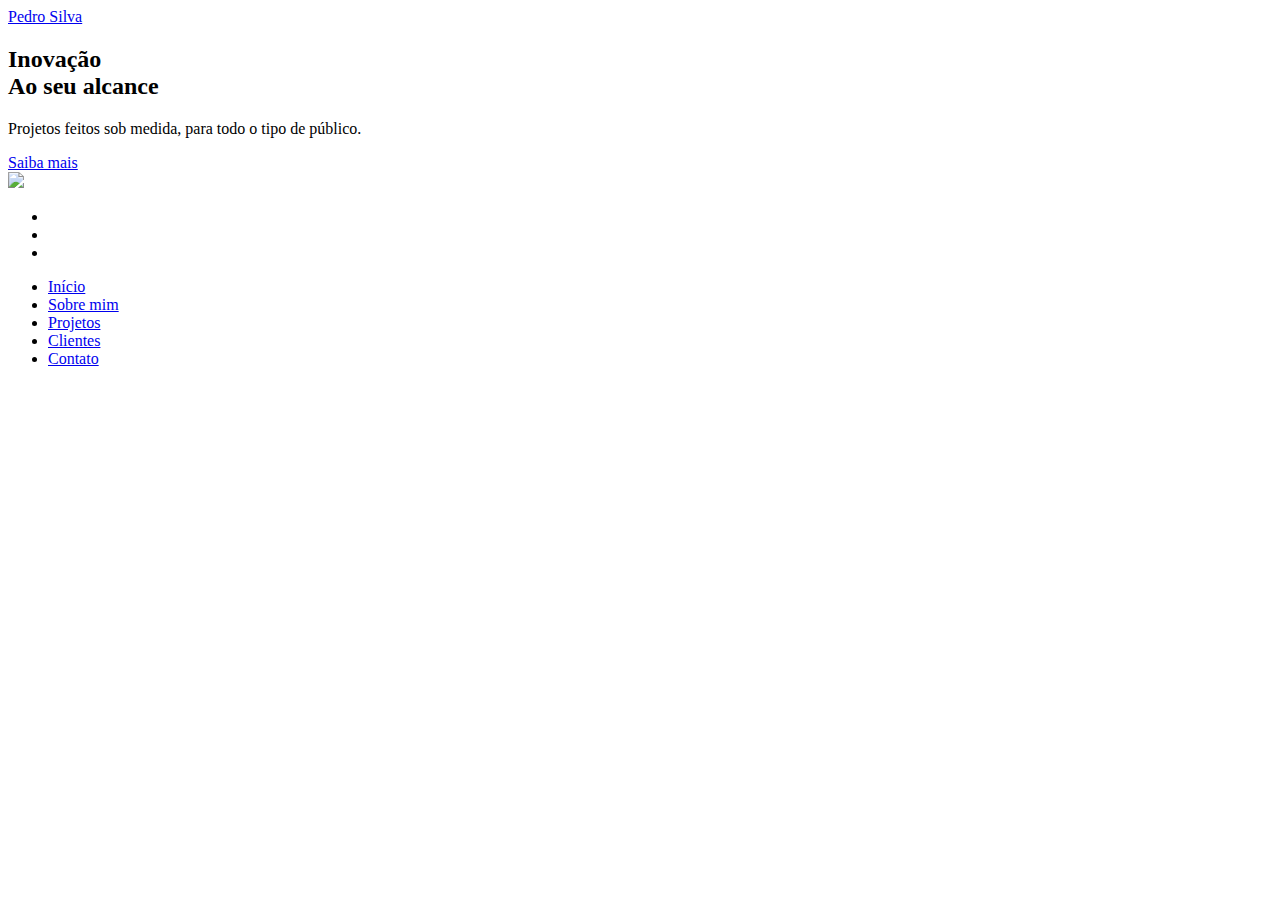
==== index.html @ 239aadff "Create index.html" ====
<!DOCTYPE html>
<html lang="en">

<head>
    <meta charset="UTF-8">
    <meta name="viewport" content="width=device-width, initial-scale=1.0">
    <link rel="stylesheet" href="/css/style.css">
    <title>Portfolio</title>
</head>

<body>
    <section class="banner">
        <header>
            <a href="#" class="logo">Pedro Silva</a>
            <div class="toggle" onclick="toggle();"></div>
        </header>
        <div class="content">
            <div class="contentBx">
                <h2>Inovação<br>Ao seu alcance</h2>
                <p>Projetos feitos sob medida, para todo o tipo de público.</p>
                <a href="#">Saiba mais</a>
            </div>
            <div class="imbBx">
                <img src="/img/LOGO AZUL.png">
            </div>
        </div>
        <ul class="sci">
            <li><a href=""><img src="/img/facebook.png" alt=""></a></li>
            <li><a href="#"><img src="/img/twitter.png" alt=""></a></li>
            <li><a href="#"><img src="/img/instagram.png" alt=""></a></li>
        </ul>
        <ul class="menu">
            <li><a href="/index.html">Início</a></li>
            <li><a href="/sobre.html">Sobre mim</a></li>
            <li><a href="/projetos.html">Projetos</a></li>
            <li><a href="/clientes.html">Clientes</a></li>
            <li><a href="/contato.html">Contato</a></li>
        </ul>
    </section>

    <script type="text/javascript">
        function toggle() {
            const toggle = document.querySelector('.toggle');
            const banner = document.querySelector('.banner');
            toggle.classList.toggle('active')
            banner.classList.toggle('active')
        }
    </script>
</body>

</html>
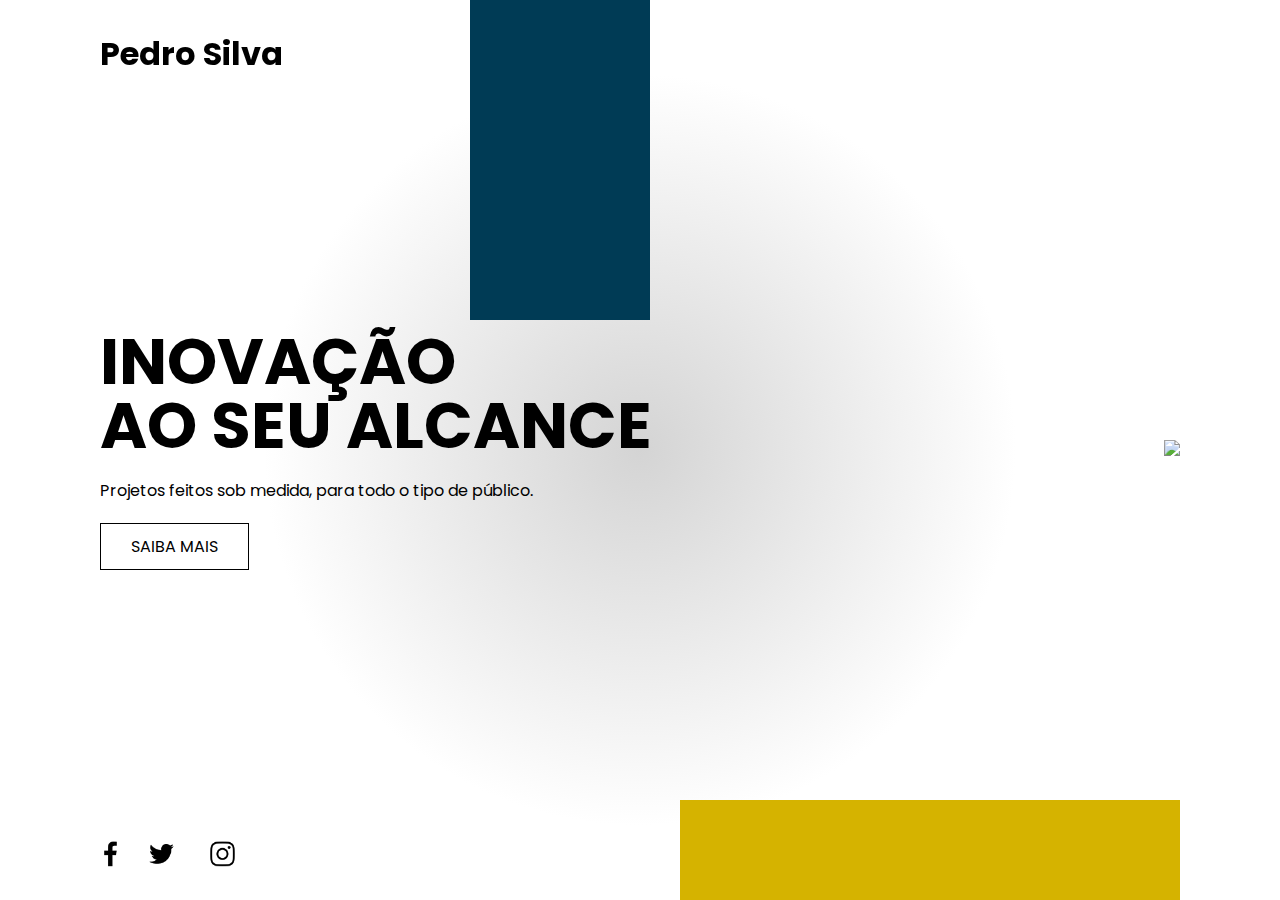
==== commit 235cc34b: "Update index.html" ====
--- a/index.html
+++ b/index.html
@@ -4,7 +4,7 @@
 <head>
     <meta charset="UTF-8">
     <meta name="viewport" content="width=device-width, initial-scale=1.0">
-    <link rel="stylesheet" href="/css/style.css">
+    <link rel="stylesheet" href="index.css">
     <title>Portfolio</title>
 </head>
 
@@ -25,16 +25,16 @@
             </div>
         </div>
         <ul class="sci">
-            <li><a href=""><img src="/img/facebook.png" alt=""></a></li>
-            <li><a href="#"><img src="/img/twitter.png" alt=""></a></li>
-            <li><a href="#"><img src="/img/instagram.png" alt=""></a></li>
+            <li><a href=""><img src="facebook.png" alt=""></a></li>
+            <li><a href="#"><img src="twitter.png" alt=""></a></li>
+            <li><a href="#"><img src="instagram.png" alt=""></a></li>
         </ul>
         <ul class="menu">
-            <li><a href="/index.html">Início</a></li>
-            <li><a href="/sobre.html">Sobre mim</a></li>
-            <li><a href="/projetos.html">Projetos</a></li>
-            <li><a href="/clientes.html">Clientes</a></li>
-            <li><a href="/contato.html">Contato</a></li>
+            <li><a href="index.html">Início</a></li>
+            <li><a href="#">Sobre mim</a></li>
+            <li><a href="#">Projetos</a></li>
+            <li><a href="#">Clientes</a></li>
+            <li><a href="#">Contato</a></li>
         </ul>
     </section>
 
--- a/index.css
+++ b/index.css
@@ -0,0 +1,268 @@
+@import url('https://fonts.googleapis.com/css2?family=Poppins:wght@200;300;400;500;600;700&display=swap');
+
+*{
+    padding: 0;
+    margin: 0;
+    box-sizing: border-box;
+    font-family: 'Poppins', sans-serif;
+}
+.banner
+{
+    position: relative;
+    width: 100%;
+    min-height: 100vh;
+    padding: 0 100px;
+    display: flex;
+    align-items: center;
+    background: radial-gradient(circle, rgba(212,212,212,1) 0%, rgba(255,255,255,1) 48%);
+}
+.banner:before 
+{
+    content: '';
+    position: absolute;
+    top: 0;
+    left: 470px;
+    width:180px;
+    height: 320px;
+    background: #003b55;
+    z-index: 1;
+    transition: 1s;
+}
+.banner.active:before
+{
+    top: 0;
+    left: 0;
+    width: 50%;
+    height: 100%;
+    background: #151215;
+}
+.banner:after 
+{
+    content: '';
+    position: absolute;
+    bottom: 0;
+    right: 100px;
+    width: 500px;
+    height: 100px;
+    background: #d5b300;
+    z-index: 1;
+    transition: 1s;
+}
+.banner.active:after 
+{
+    bottom: 0;
+    right: 0;
+    width: 50%;
+    height: 100%;
+    background: #151215;
+}
+header
+{
+    position: fixed;
+    top: 0;
+    left: 0;
+    width: 100%;
+    z-index: 1000;
+    display: flex;
+    justify-content: space-between;
+    align-items: center;
+    padding: 30px 100px;
+}
+header .logo 
+{
+    font-size: 2em;
+    color: #000;
+    font-weight: 700;
+    text-decoration: none;
+    transition: 0.5s;
+    transform-origin: right;
+}
+.banner.active .logo
+{
+    transform: scale(0);
+    transform-origin: left;
+}
+.toggle
+{
+    position: relative;
+    width: 30px;
+    height: 30px;
+    background: url(/img/menu.png);
+    background-repeat: no-repeat;
+    background-position: center;
+    background-size: 30px;
+    cursor: pointer;
+    filter: invert(1);
+}
+.toggle.active
+{
+    background: url(/img/close.png);
+    background-repeat: no-repeat;
+    background-position: center;
+    background-size: 25px;
+    filter: invert(0);
+}
+.content
+{
+    position: relative;
+    z-index: 2;
+    width: 100%;
+    display: flex;
+    justify-content: space-between;
+    align-items: center;
+    transition: 0.5s;
+    transform-origin: right;
+}
+.banner.active .content
+{
+    transform: scale(0);
+    transform-origin: left;
+}
+.content .contentBx
+{
+    max-width: 600px;
+}
+.content .contentBx h2
+{
+    font-size: 4em;
+    line-height: 1em;
+    color: #000;
+    text-transform: uppercase;
+}
+.content .contentBx p
+{
+    color: #000;
+    font-size: 1em;
+    margin: 20px 0;
+}
+.content .contentBx a
+{
+    display: inline-block;
+    border: 1px solid #000;
+    color: #000;
+    padding: 10px 30px;
+    text-transform: uppercase;
+    text-decoration: none;
+    transition: 0.5s;
+}
+.content .contentBx a:hover
+{
+    letter-spacing: 4px;
+    background: #000;
+    color: #fff;
+}
+.content .imgBx img
+{
+    max-width: 100%;
+    min-width: 400px;
+}
+.sci
+{
+    position: absolute;
+    bottom: 20px;
+    display: flex;
+    justify-content: center;
+    align-items: center;
+    z-index: 2;
+    transition: 0.5s;
+    transform-origin: right;
+}
+.sci li
+{
+    list-style: none;
+}
+.sci li a
+{
+    display: inline-block;
+    margin-right: 20px;
+    filter: invert(0);
+    transform: scale(0.6);
+}
+.banner.active .sci
+{
+    transform: scale(0);
+    transform-origin: left;
+}
+.menu
+{
+    position: fixed;
+    top: 0;
+    left: 0;
+    width: 100%;
+    height: 100%;
+    display: flex;
+    justify-content: center;
+    align-items: center;
+    flex-direction: column;
+    z-index: 2;
+    visibility: hidden;
+    opacity: 0;
+    transition: 0.5s;
+    transition-delay: 0s;
+}
+.banner.active .menu
+{
+    visibility: visible;
+    opacity: 1;
+    transition-delay: 1s;
+}
+.menu li 
+{
+    list-style: none;
+}
+.menu li a 
+{
+    color: #fff;
+    text-decoration: none;
+    font-size: 2em;
+}
+
+@media (max-width: 991px)
+{
+    header
+    {
+        padding: 20px 40px;
+    }
+    .banner
+    {
+        padding: 40px;
+        overflow: hidden;
+    }
+    .banner:before 
+    {
+        top: 100px;
+        left: 0;
+        width: 170px;
+        height: 310px;
+    }
+    .banner:after 
+    {
+        bottom: 400px;
+        right: 0;
+        width: 100%;
+        height: 400px;
+    }
+    .content 
+    {
+        flex-direction: column-reverse;
+        margin: 50px 0;
+    }
+    .imgBx
+    {
+        filter: invert(1);
+    }
+    .content .contentBx
+    {
+        max-width: 100%;
+    }
+    .content .imbBx img
+    {
+        max-width: 100%;
+        min-width: 300px;
+    }
+}
+
+
+
+
+
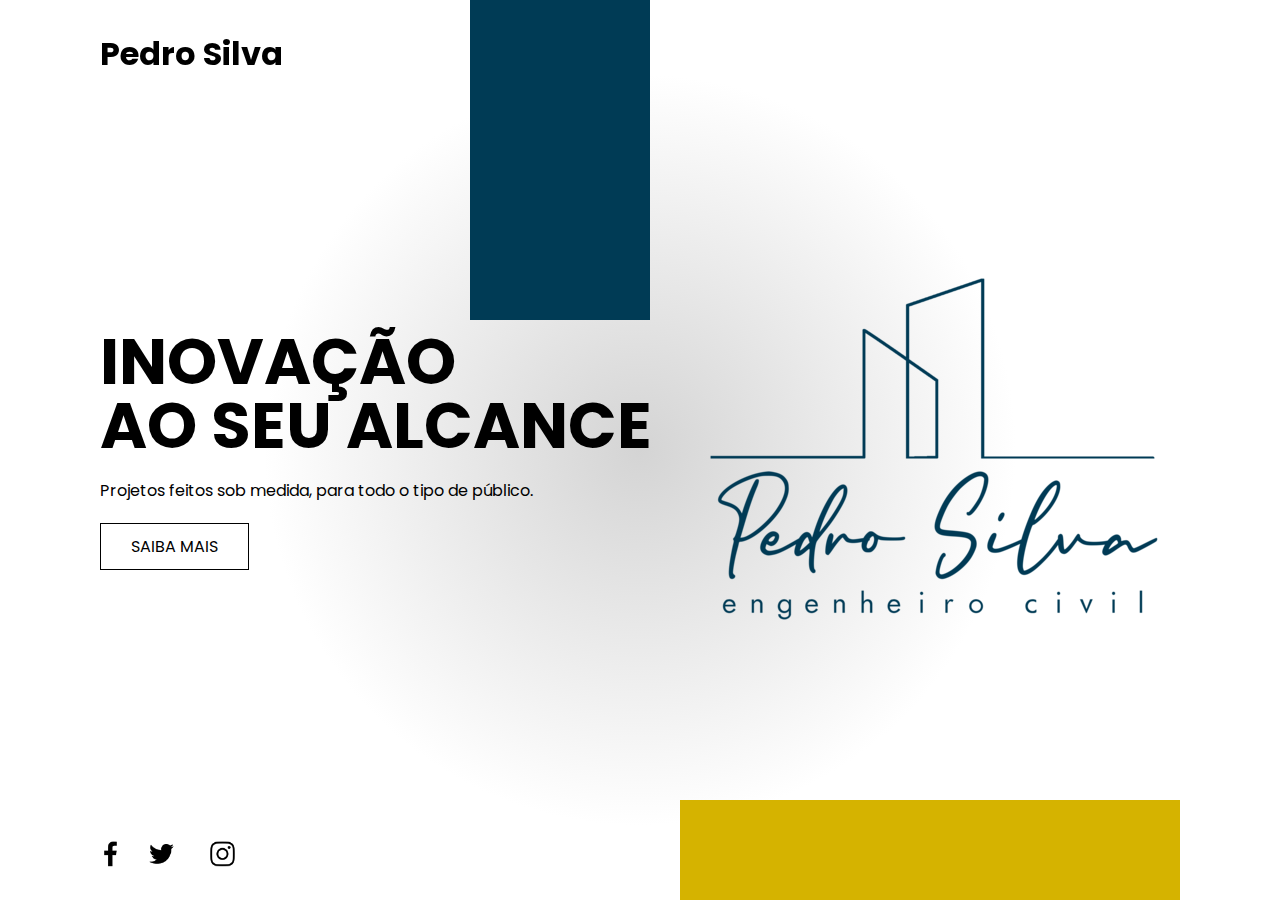
==== commit 806e6a84: "Update index.html" ====
--- a/index.html
+++ b/index.html
@@ -21,7 +21,7 @@
                 <a href="#">Saiba mais</a>
             </div>
             <div class="imbBx">
-                <img src="/img/LOGO AZUL.png">
+                <img src="LOGO AZUL.png">
             </div>
         </div>
         <ul class="sci">
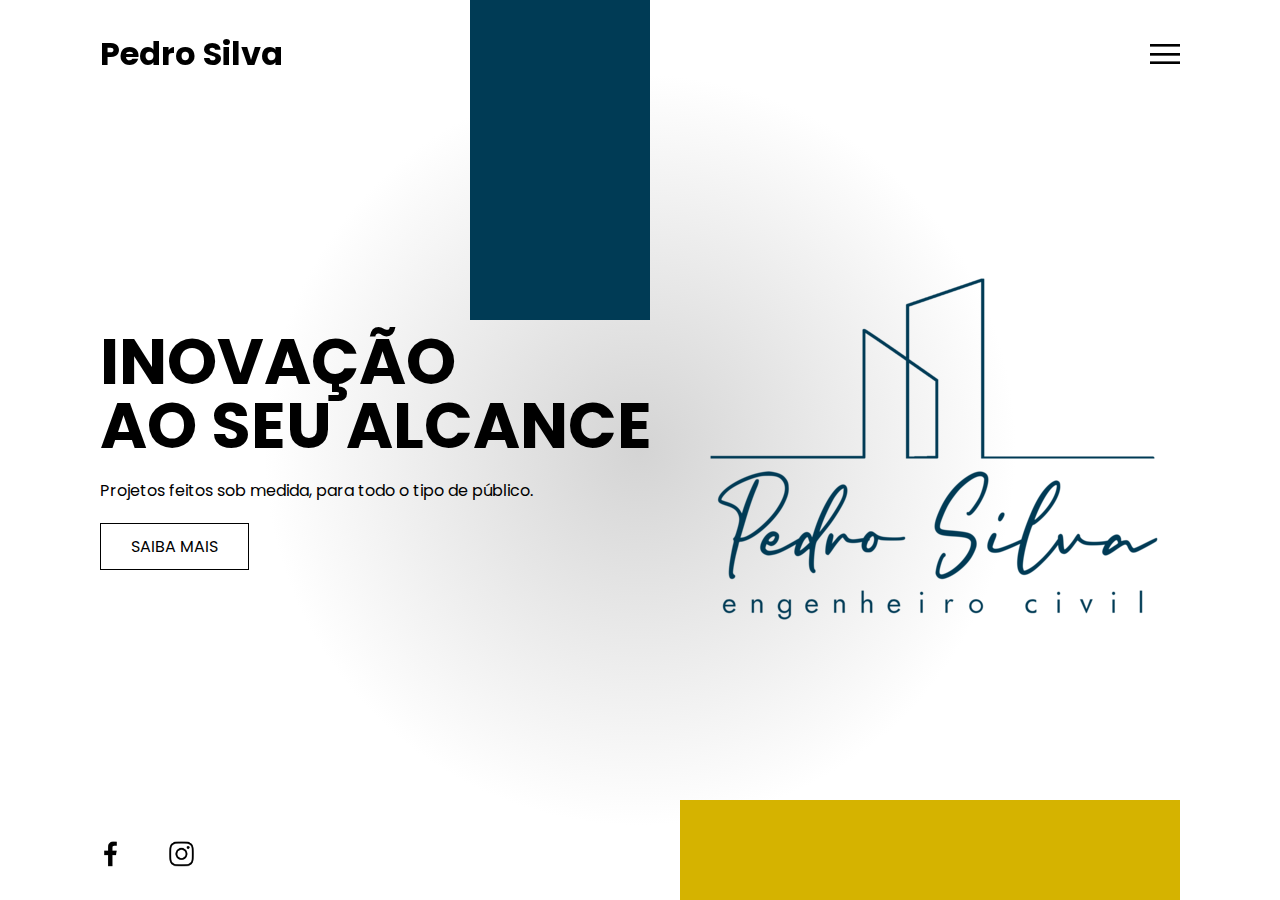
==== commit d89c2e42: "Update index.html" ====
--- a/index.html
+++ b/index.html
@@ -25,9 +25,9 @@
             </div>
         </div>
         <ul class="sci">
-            <li><a href=""><img src="facebook.png" alt=""></a></li>
-            <li><a href="#"><img src="twitter.png" alt=""></a></li>
-            <li><a href="#"><img src="instagram.png" alt=""></a></li>
+            <li><a href="https://www.facebook.com/pedromurilosilva/"><img src="facebook.png" alt=""></a></li>
+            <li><a href="#"><img src="linkedin-logo.png" alt=""></a></li>
+            <li><a href="https://www.instagram.com/pedromurilosilva/?hl=pt-br"><img src="instagram.png" alt=""></a></li>
         </ul>
         <ul class="menu">
             <li><a href="index.html">Início</a></li>
--- a/index.css
+++ b/index.css
@@ -87,7 +87,7 @@
     position: relative;
     width: 30px;
     height: 30px;
-    background: url(/img/menu.png);
+    background: url(menu.png);
     background-repeat: no-repeat;
     background-position: center;
     background-size: 30px;
@@ -96,7 +96,7 @@
 }
 .toggle.active
 {
-    background: url(/img/close.png);
+    background: url(close.png);
     background-repeat: no-repeat;
     background-position: center;
     background-size: 25px;
@@ -232,14 +232,14 @@
     {
         top: 100px;
         left: 0;
-        width: 170px;
-        height: 310px;
+        width: 200px;
+        height: 50px;
     }
     .banner:after 
     {
-        bottom: 400px;
+        bottom: 0px;
         right: 0;
-        width: 100%;
+        width: 50px;
         height: 400px;
     }
     .content 
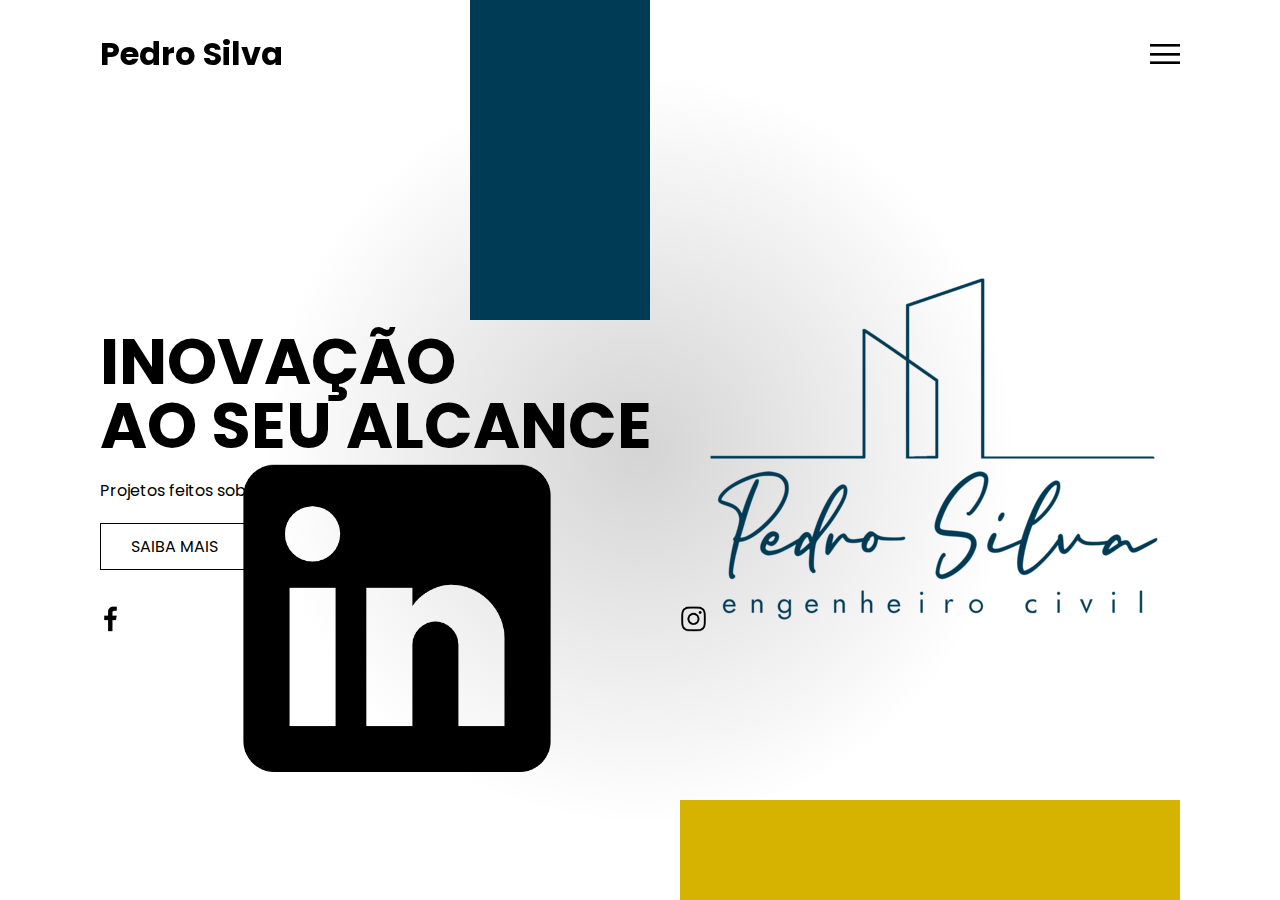
==== commit fc13f0cc: "Update index.html" ====
--- a/index.html
+++ b/index.html
@@ -26,7 +26,7 @@
         </div>
         <ul class="sci">
             <li><a href="https://www.facebook.com/pedromurilosilva/"><img src="facebook.png" alt=""></a></li>
-            <li><a href="#"><img src="linkedin-logo.png" alt=""></a></li>
+            <li><a href="https://www.linkedin.com/in/pedro-murilo-da-silva-gil-951633112/"><img src="linkedin-logo.png" alt=""></a></li>
             <li><a href="https://www.instagram.com/pedromurilosilva/?hl=pt-br"><img src="instagram.png" alt=""></a></li>
         </ul>
         <ul class="menu">
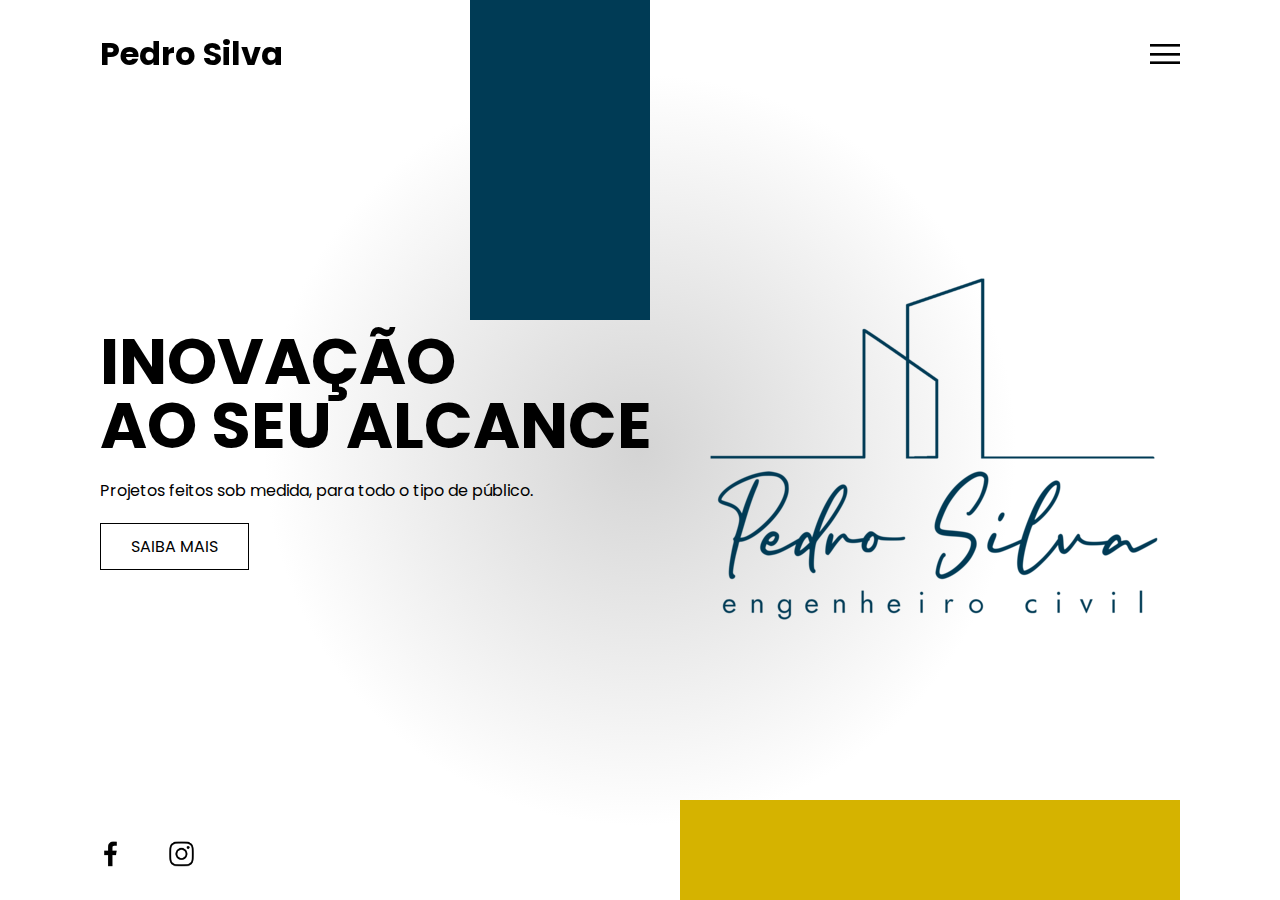
==== commit 4ad8edd5: "Update index.html" ====
--- a/index.html
+++ b/index.html
@@ -26,7 +26,7 @@
         </div>
         <ul class="sci">
             <li><a href="https://www.facebook.com/pedromurilosilva/"><img src="facebook.png" alt=""></a></li>
-            <li><a href="https://www.linkedin.com/in/pedro-murilo-da-silva-gil-951633112/"><img src="linkedin-logo.png" alt=""></a></li>
+            <li><a href="https://www.linkedin.com/in/pedro-murilo-da-silva-gil-951633112/"><img src="linkedin-logo(1).png" alt=""></a></li>
             <li><a href="https://www.instagram.com/pedromurilosilva/?hl=pt-br"><img src="instagram.png" alt=""></a></li>
         </ul>
         <ul class="menu">
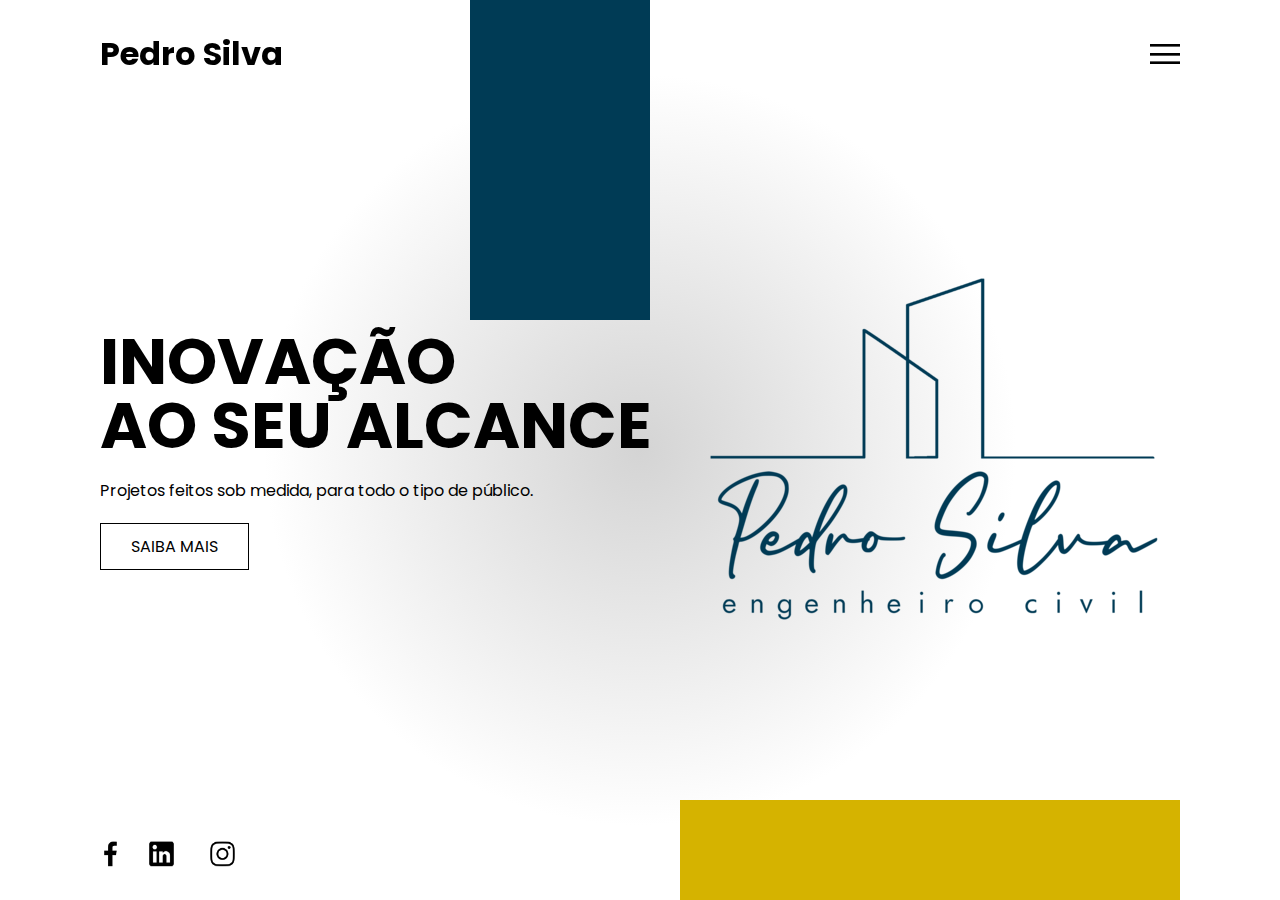
==== commit bd25790b: "Update index.html" ====
--- a/index.html
+++ b/index.html
@@ -26,7 +26,7 @@
         </div>
         <ul class="sci">
             <li><a href="https://www.facebook.com/pedromurilosilva/"><img src="facebook.png" alt=""></a></li>
-            <li><a href="https://www.linkedin.com/in/pedro-murilo-da-silva-gil-951633112/"><img src="linkedin-logo(1).png" alt=""></a></li>
+            <li><a href="https://www.linkedin.com/in/pedro-murilo-da-silva-gil-951633112/"><img src="linkedin-logo (1).png" alt=""></a></li>
             <li><a href="https://www.instagram.com/pedromurilosilva/?hl=pt-br"><img src="instagram.png" alt=""></a></li>
         </ul>
         <ul class="menu">
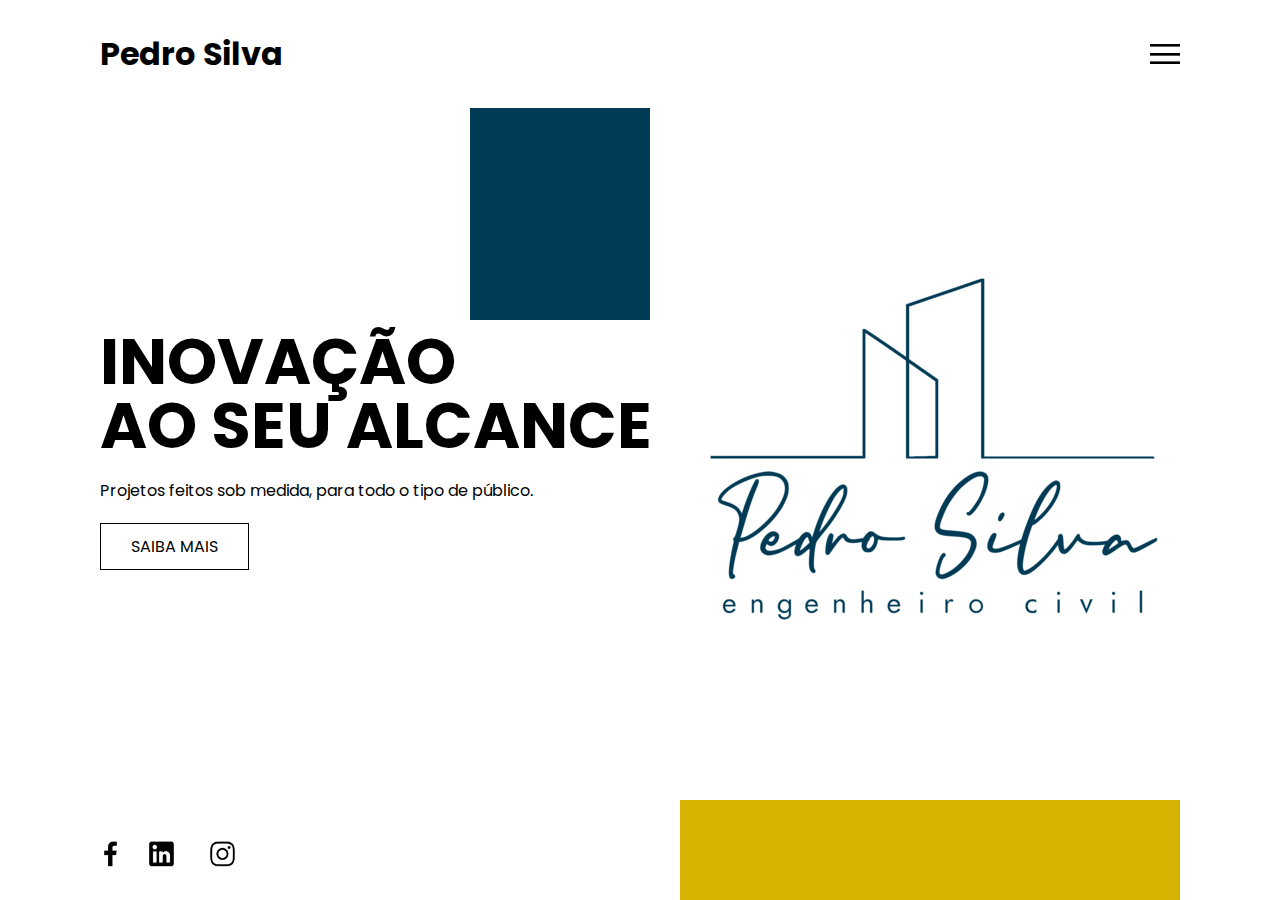
==== commit f763408c: "Update index.html" ====
--- a/index.html
+++ b/index.html
@@ -31,7 +31,7 @@
         </ul>
         <ul class="menu">
             <li><a href="index.html">Início</a></li>
-            <li><a href="#">Sobre mim</a></li>
+            <li><a href="sobre.html">Sobre mim</a></li>
             <li><a href="#">Projetos</a></li>
             <li><a href="#">Clientes</a></li>
             <li><a href="#">Contato</a></li>
--- a/index.css
+++ b/index.css
@@ -14,7 +14,7 @@
     padding: 0 100px;
     display: flex;
     align-items: center;
-    background: radial-gradient(circle, rgba(212,212,212,1) 0%, rgba(255,255,255,1) 48%);
+    background: #fff;
 }
 .banner:before 
 {
@@ -67,6 +67,7 @@
     justify-content: space-between;
     align-items: center;
     padding: 30px 100px;
+    background: #fff;
 }
 header .logo 
 {
@@ -76,6 +77,10 @@
     text-decoration: none;
     transition: 0.5s;
     transform-origin: right;
+}
+.banner.active header
+{
+    background: none;
 }
 .banner.active .logo
 {
@@ -240,7 +245,7 @@
         bottom: 0px;
         right: 0;
         width: 50px;
-        height: 400px;
+        height: 60px;
     }
     .content 
     {
@@ -260,9 +265,8 @@
         max-width: 100%;
         min-width: 300px;
     }
-}
-
-
-
-
-
+    .conent .contentBx h2
+    {
+        font-size: 2.5em;
+    }
+}
